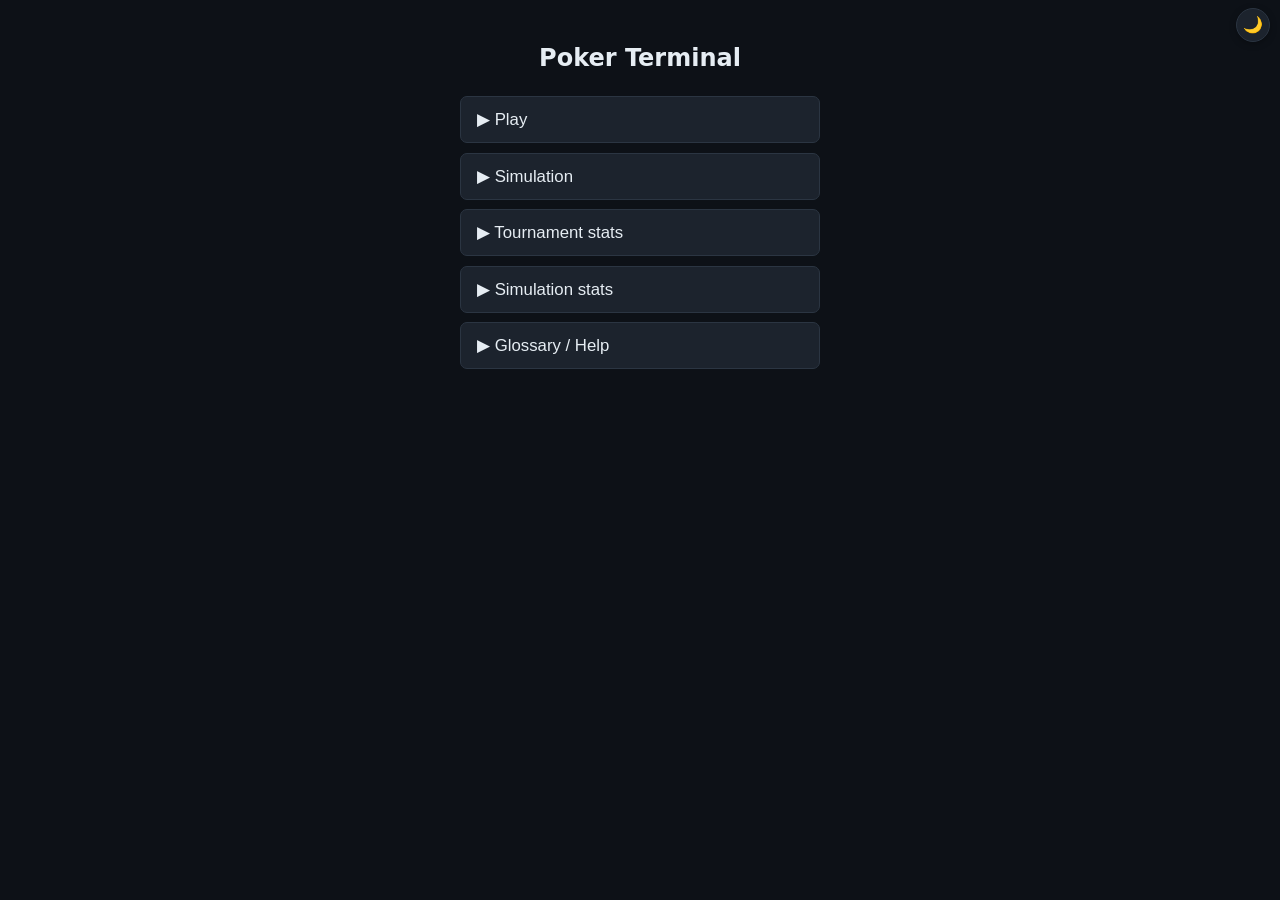
==== web/index.html @ 084192ea "web: seat-style show/hide toggle + tabbed glossary sections - Add a "Styles" header toggle (persiste" ====
<!DOCTYPE html>
<html lang="en">
<head>
  <meta charset="utf-8" />
  <meta name="viewport" content="width=device-width, initial-scale=1" />
  <title>Poker Terminal</title>
  <link rel="icon" href="data:image/svg+xml,%3Csvg xmlns='http://www.w3.org/2000/svg' viewBox='0 0 16 16'%3E%3Ctext x='1' y='14' font-size='14'%3E%E2%99%A0%3C/text%3E%3C/svg%3E" />
  <link rel="stylesheet" href="style.css?v=7" />
</head>
<body>
  <button id="theme-toggle" type="button" aria-label="Toggle light or dark theme" title="Toggle theme">🌙</button>
  <!-- ── Landing menu ─────────────────────────────────────────────────────── -->
  <section id="menu" class="screen">
    <h1>Poker Terminal</h1>
    <div id="menu-list">
      <button type="button" data-menu="play">▶ Play</button>
      <button type="button" data-menu="sim">▶ Simulation</button>
      <button type="button" data-menu="tstats">▶ Tournament stats</button>
      <button type="button" data-menu="sstats">▶ Simulation stats</button>
      <button type="button" data-menu="help">▶ Glossary / Help</button>
    </div>
  </section>

  <!-- ── Settings ─────────────────────────────────────────────────────────── -->
  <section id="settings" class="screen hidden">
    <button type="button" class="back-btn" id="settings-back">← Menu</button>
    <h1>Poker Terminal</h1>
    <form id="settings-form">
      <label>Your name
        <input name="player_name" type="text" value="Player" />
      </label>
      <label>Bots (1–12)
        <input name="num_bots" type="number" min="1" max="12" value="3" />
      </label>
      <fieldset>
        <legend>Mode</legend>
        <label class="inline"><input type="radio" name="game_mode" value="tournament" checked /> Tournament</label>
        <label class="inline"><input type="radio" name="game_mode" value="cash" /> Cash (fixed blinds)</label>
      </fieldset>
      <fieldset>
        <legend>Difficulty</legend>
        <label class="inline"><input type="radio" name="difficulty" value="easy" /> Easy</label>
        <label class="inline"><input type="radio" name="difficulty" value="normal" checked /> Normal</label>
        <label class="inline"><input type="radio" name="difficulty" value="hard" /> Hard</label>
      </fieldset>
      <label>Starting chips
        <input name="starting_chips" type="number" min="1" value="1000" />
      </label>
      <label>Big blind
        <input name="big_blind" type="number" min="2" value="20" />
      </label>
      <label>Hands per blind level
        <input name="hands_per_level" type="number" min="1" value="5" />
      </label>
      <label class="inline"><input type="checkbox" name="enable_ante" /> Enable ante</label>
      <label class="inline"><input type="checkbox" name="short_deck" /> Short deck</label>
      <label class="inline"><input type="checkbox" name="shuffle_bots" /> Randomise bot seating</label>
      <button type="submit">Start table</button>
    </form>
  </section>

  <!-- ── Table ────────────────────────────────────────────────────────────── -->
  <section id="table" class="screen hidden">
    <div id="table-main">
      <header id="table-header">
        <div id="table-info"></div>
        <button id="help-btn" type="button" class="chip-btn">Help</button>
        <button id="stats-btn" type="button" class="chip-btn">Stats</button>
        <button id="quit-btn" type="button" class="chip-btn">Quit</button>
        <label id="styles-toggle" class="inline"><input type="checkbox" checked /> Styles</label>
        <label id="simple-toggle" class="inline"><input type="checkbox" /> Simple view</label>
      </header>
      <div id="felt">
        <div id="seats"></div>
        <div id="center">
          <div id="community"></div>
          <div id="pot"></div>
        </div>
      </div>
      <div id="caption"></div>
      <div id="hole"></div>
      <div id="hand-name"></div>
      <div id="action-bar"></div>
      <div id="ws-status"></div>
      <details id="raw"><summary>raw view</summary><pre id="raw-json"></pre></details>
    </div>
    <aside id="history-panel">
      <button id="history-toggle" type="button">History ▾</button>
      <div id="history"></div>
    </aside>
  </section>

  <!-- ── Tournament stats viewer ──────────────────────────────────────────── -->
  <section id="stats-view" class="screen hidden">
    <header id="sv-header">
      <button type="button" class="back-btn" id="stats-view-back">← Menu</button>
      <h1>Tournament Stats</h1>
    </header>
    <div id="sv-controls">
      <label>Difficulty
        <select id="sv-difficulty">
          <option value="">All</option>
          <option value="Easy">Easy</option>
          <option value="Normal">Normal</option>
          <option value="Hard">Hard</option>
        </select>
      </label>
      <div id="sv-tabs">
        <button type="button" class="chip-btn active" data-tab="players">Players</button>
        <button type="button" class="chip-btn" data-tab="sessions">Sessions</button>
      </div>
    </div>
    <div id="sv-body"></div>
  </section>

  <!-- ── Simulation stats viewer ──────────────────────────────────────────── -->
  <section id="sim-stats-view" class="screen hidden">
    <header id="ssv-header">
      <button type="button" class="back-btn" id="sim-stats-back">← Menu</button>
      <h1>Simulation Stats</h1>
    </header>
    <div id="ssv-controls">
      <div id="ssv-tabs">
        <button type="button" class="chip-btn active" data-tab="sessions">Session history</button>
        <button type="button" class="chip-btn" data-tab="ava">All-vs-All</button>
        <button type="button" class="chip-btn" data-tab="h2h">Head-to-Head</button>
      </div>
    </div>
    <div id="ssv-body"></div>
  </section>

  <!-- ── Simulation (benchmark jobs) ──────────────────────────────────────── -->
  <section id="sim-view" class="screen hidden">
    <header id="sim-header">
      <button type="button" class="back-btn" id="sim-back">← Menu</button>
      <h1>Simulation</h1>
    </header>

    <div id="sim-setup">
      <div id="sim-type-picker">
        <button type="button" class="chip-btn active" data-sim="all_vs_all">All-vs-All</button>
        <button type="button" class="chip-btn" data-sim="h2h">Head-to-Head</button>
        <button type="button" class="chip-btn" data-sim="param_sweep">Parameter Sweep</button>
      </div>

      <form id="sim-form">
        <label id="sim-f-param" class="hidden">Parameter
          <select name="param_name">
            <option value="aggression">Aggression</option>
            <option value="play_range">Play range</option>
            <option value="bluff_freq">Bluff frequency</option>
          </select>
        </label>
        <label>Tables <span class="dim">(≤ 200)</span>
          <input name="num_tables" type="number" min="1" max="200" value="50" />
        </label>
        <label>Hands per table <span class="dim">(≤ 1000)</span>
          <input name="hands_per_table" type="number" min="10" max="1000" value="500" />
        </label>
        <label>Starting chips
          <input name="starting_chips" type="number" min="100" value="1000" />
        </label>
        <label>Big blind
          <input name="big_blind" type="number" min="2" value="20" />
        </label>
        <label>Difficulty
          <select name="difficulty">
            <option value="easy">Easy</option>
            <option value="normal" selected>Normal</option>
            <option value="hard">Hard</option>
            <option value="expert">Expert</option>
          </select>
        </label>
        <label id="sim-f-ante" class="inline"><input type="checkbox" name="ante" /> Enable ante</label>
        <label id="sim-f-short" class="inline"><input type="checkbox" name="short_deck" /> Short deck</label>
        <button type="submit">Run simulation</button>
      </form>
    </div>

    <div id="sim-run" class="hidden">
      <div id="sim-progress-line"></div>
      <div id="sim-bar"><div id="sim-bar-fill"></div></div>
      <div id="sim-run-note" class="dim">The table may lag while a simulation runs.</div>
      <button type="button" id="sim-cancel" class="chip-btn">Cancel</button>
    </div>

    <div id="sim-results"></div>
  </section>

  <!-- ── Stats modal ──────────────────────────────────────────────────────── -->
  <div id="stats-modal" class="hidden">
    <div id="stats-box">
      <div id="stats-head">
        <span id="stats-title">Session stats</span>
        <button id="stats-close" type="button">✕</button>
      </div>
      <div id="stats-body"></div>
    </div>
  </div>

  <!-- ── Glossary / Help modal ────────────────────────────────────────────── -->
  <div id="help-modal" class="hidden">
    <div id="help-box">
      <div id="help-top">
        <div id="help-head">
          <span>Poker Glossary &amp; Help</span>
          <button id="help-close" type="button" aria-label="Close">✕</button>
        </div>
        <div id="help-tabs">
          <button type="button" class="chip-btn active" data-gtab="positions">Positions</button>
          <button type="button" class="chip-btn" data-gtab="streets">Streets</button>
          <button type="button" class="chip-btn" data-gtab="actions">Actions</button>
          <button type="button" class="chip-btn" data-gtab="money">Money</button>
          <button type="button" class="chip-btn" data-gtab="styles">Bot styles</button>
          <button type="button" class="chip-btn" data-gtab="hands">Hands</button>
          <button type="button" class="chip-btn" data-gtab="setup">Setup</button>
        </div>
      </div>
      <div id="help-body">

        <div class="gloss-section active" data-gsec="positions">
          <h4>Table positions</h4>
          <p class="gloss-intro">Seats are named by where they sit relative to the dealer button. Acting later (more information) is an advantage.</p>
          <div class="gloss-row"><span class="gloss-term"><span class="badge">BTN</span></span><span class="gloss-def">Button — the dealer seat. Acts <em>last</em> after the flop: the best position.</span></div>
          <div class="gloss-row"><span class="gloss-term"><span class="badge">SB</span></span><span class="gloss-def">Small Blind — posts a forced half-bet, sits left of the button, and acts first after the flop.</span></div>
          <div class="gloss-row"><span class="gloss-term"><span class="badge">BB</span></span><span class="gloss-def">Big Blind — posts the full forced bet and acts last before the flop (gets the "option").</span></div>
          <div class="gloss-row"><span class="gloss-term"><span class="badge">UTG</span></span><span class="gloss-def">Under the Gun — first to act before the flop; the earliest, toughest spot.</span></div>
          <div class="gloss-row"><span class="gloss-term"><span class="badge">MP</span></span><span class="gloss-def">Middle Position — the seats between the early and late positions.</span></div>
          <div class="gloss-row"><span class="gloss-term"><span class="badge">HJ</span></span><span class="gloss-def">Hijack — two seats right of the button; a late position.</span></div>
          <div class="gloss-row"><span class="gloss-term"><span class="badge">CO</span></span><span class="gloss-def">Cutoff — one seat right of the button; a strong late position.</span></div>
          <div class="gloss-row"><span class="gloss-term"><span class="badge">BTN/SB</span></span><span class="gloss-def">Heads-up (2 players): the button also posts the small blind and acts first before the flop.</span></div>
          <div class="gloss-row"><span class="gloss-term"><span class="badge allin">ALL-IN</span></span><span class="gloss-def">The player has put all of their chips into the pot.</span></div>
        </div>

        <div class="gloss-section" data-gsec="streets">
          <h4>Betting rounds (streets)</h4>
          <p class="gloss-intro">A hand plays out over four rounds as shared "community" cards are revealed.</p>
          <div class="gloss-row"><span class="gloss-term">Preflop</span><span class="gloss-def">You have your 2 hidden hole cards; no community cards yet. First round of betting.</span></div>
          <div class="gloss-row"><span class="gloss-term">Flop</span><span class="gloss-def">The first 3 community cards are dealt face-up.</span></div>
          <div class="gloss-row"><span class="gloss-term">Turn</span><span class="gloss-def">A 4th community card.</span></div>
          <div class="gloss-row"><span class="gloss-term">River</span><span class="gloss-def">The 5th and final community card.</span></div>
          <div class="gloss-row"><span class="gloss-term">Showdown</span><span class="gloss-def">Remaining players reveal their cards; the best 5-card hand wins the pot.</span></div>
        </div>

        <div class="gloss-section" data-gsec="actions">
          <h4>Actions</h4>
          <div class="gloss-row"><span class="gloss-term">Fold</span><span class="gloss-def">Give up the hand and any chips already in the pot.</span></div>
          <div class="gloss-row"><span class="gloss-term">Check</span><span class="gloss-def">Pass the action without betting — only possible when you owe nothing.</span></div>
          <div class="gloss-row"><span class="gloss-term">Call</span><span class="gloss-def">Match the current bet to stay in the hand.</span></div>
          <div class="gloss-row"><span class="gloss-term">Bet</span><span class="gloss-def">Put chips in when no one has bet yet this round.</span></div>
          <div class="gloss-row"><span class="gloss-term">Raise</span><span class="gloss-def">Increase the current bet, forcing others to call more or fold.</span></div>
          <div class="gloss-row"><span class="gloss-term">All-in</span><span class="gloss-def">Bet every chip you have left.</span></div>
        </div>

        <div class="gloss-section" data-gsec="money">
          <h4>Money &amp; the pot</h4>
          <div class="gloss-row"><span class="gloss-term">Blinds (SB / BB)</span><span class="gloss-def">Forced bets that seed the pot each hand, so there's always something to play for.</span></div>
          <div class="gloss-row"><span class="gloss-term">Ante</span><span class="gloss-def">An extra small forced bet from everyone, when enabled.</span></div>
          <div class="gloss-row"><span class="gloss-term">Pot</span><span class="gloss-def">All the chips wagered so far — what you're playing to win.</span></div>
          <div class="gloss-row"><span class="gloss-term">Main / Side pot</span><span class="gloss-def">When a player is all-in for less, later bets go into a side pot they can't win.</span></div>
          <div class="gloss-row"><span class="gloss-term">Pot odds</span><span class="gloss-def">The price to call, shown as ratio and % (e.g. 2.5:1 = 29%). Calling is profitable when your chance to win beats that %.</span></div>
          <div class="gloss-row"><span class="gloss-term">Min raise</span><span class="gloss-def">The smallest legal raise you're allowed to make.</span></div>
          <div class="gloss-row"><span class="gloss-term">Stack</span><span class="gloss-def">The chips you have left in front of you.</span></div>
        </div>

        <div class="gloss-section" data-gsec="styles">
          <h4>Bot playing styles</h4>
          <p class="gloss-intro">Each bot's label describes how it plays. <em>Tight/loose</em> = how many hands it plays; <em>passive/aggressive</em> = how often it bets &amp; raises vs. just calls.</p>
          <div class="gloss-row"><span class="gloss-term">tight_passive</span><span class="gloss-def">Plays few hands and rarely raises — a cautious "rock".</span></div>
          <div class="gloss-row"><span class="gloss-term">tight_aggressive</span><span class="gloss-def">Few hands, but bets and raises hard with them (TAG) — a strong, tough style.</span></div>
          <div class="gloss-row"><span class="gloss-term">loose_passive</span><span class="gloss-def">Plays lots of hands and mostly calls — a "calling station".</span></div>
          <div class="gloss-row"><span class="gloss-term">loose_aggressive</span><span class="gloss-def">Plays lots of hands and applies constant pressure (LAG).</span></div>
          <div class="gloss-row"><span class="gloss-term">maniac</span><span class="gloss-def">Extremely loose and aggressive; bluffs and raises relentlessly.</span></div>
          <div class="gloss-row"><span class="gloss-term">nit</span><span class="gloss-def">Ultra-tight; only plays premium hands.</span></div>
          <div class="gloss-row"><span class="gloss-term">balanced</span><span class="gloss-def">Mixes up its play — hard to read.</span></div>
          <div class="gloss-row"><span class="gloss-term">trapper</span><span class="gloss-def">Plays strong hands slowly to lure you into betting (slow-play).</span></div>
        </div>

        <div class="gloss-section" data-gsec="hands">
          <h4>Hand rankings <span class="dim">(strongest first)</span></h4>
          <div class="gloss-row"><span class="gloss-term">Straight Flush</span><span class="gloss-def">Five cards in sequence, all the same suit.</span></div>
          <div class="gloss-row"><span class="gloss-term">Four of a Kind</span><span class="gloss-def">Four cards of the same rank.</span></div>
          <div class="gloss-row"><span class="gloss-term">Full House</span><span class="gloss-def">Three of a kind plus a pair.</span></div>
          <div class="gloss-row"><span class="gloss-term">Flush</span><span class="gloss-def">Five cards of the same suit (not in sequence).</span></div>
          <div class="gloss-row"><span class="gloss-term">Straight</span><span class="gloss-def">Five cards in sequence (mixed suits).</span></div>
          <div class="gloss-row"><span class="gloss-term">Three of a Kind</span><span class="gloss-def">Three cards of the same rank.</span></div>
          <div class="gloss-row"><span class="gloss-term">Two Pair</span><span class="gloss-def">Two different pairs.</span></div>
          <div class="gloss-row"><span class="gloss-term">One Pair</span><span class="gloss-def">Two cards of the same rank.</span></div>
          <div class="gloss-row"><span class="gloss-term">High Card</span><span class="gloss-def">None of the above — the highest card plays.</span></div>
          <p class="gloss-intro">Short Deck (6+): a Flush beats a Full House, and A-6-7-8-9 counts as a straight.</p>
        </div>

        <div class="gloss-section" data-gsec="setup">
          <h4>Game setup</h4>
          <div class="gloss-row"><span class="gloss-term">Tournament</span><span class="gloss-def">Blinds rise over time; bust and you're out (you'll be offered a rebuy here).</span></div>
          <div class="gloss-row"><span class="gloss-term">Cash</span><span class="gloss-def">Blinds stay fixed; chips act like money and you can top up any time.</span></div>
          <div class="gloss-row"><span class="gloss-term">Blind level</span><span class="gloss-def">How many hands play before the blinds increase (tournament only).</span></div>
          <div class="gloss-row"><span class="gloss-term">Short deck</span><span class="gloss-def">Plays with a 36-card deck (2–5 removed): more big hands and adjusted rankings.</span></div>
        </div>

      </div>
    </div>
  </div>

  <script src="app.js?v=7"></script>
</body>
</html>
---- web/style.css ----
/* ── Theme tokens ─────────────────────────────────────────────────────────────
   Modern dark-slate base with a single amber accent. Light theme overrides the
   same variables; every rule below reads from these so both themes stay in sync. */
:root {
  --bg: #0d1117;
  --surface: #161b22;
  --surface-2: #1c232d;
  --surface-3: #263040;
  --sunken: #0b0f14;
  --border: #2b3542;
  --border-soft: #212a35;
  --text: #e6edf3;
  --text-dim: #97a3b1;
  --accent: #e3b341;
  --accent-strong: #f2c14e;
  --accent-contrast: #1e1600;
  --pos: #4ac26b;
  --neg: #e5807f;
  --warn: #e3b341;
  --danger: #c34d4d;
  --card-bg: #f5f7fa;
  --card-fg: #141821;
  --card-red: #d23b3b;
  --card-back: #2f4b86;
  --card-border: transparent;
  --felt-1: #1e2732;
  --felt-2: #12181f;
  --rail: #313c4a;
  --seat-bg: rgba(11, 15, 20, 0.66);
  --shadow: rgba(0, 0, 0, 0.45);
  --glow: rgba(227, 179, 65, 0.45);
  --scrollbar-thumb: #3a4553;
  --scrollbar-thumb-hover: #4a5666;
}

:root[data-theme="light"] {
  --bg: #eef1f5;
  --surface: #ffffff;
  --surface-2: #f3f5f8;
  --surface-3: #e6ebf1;
  --sunken: #e9edf2;
  --border: #d3dae2;
  --border-soft: #e2e7ee;
  --text: #1b2027;
  --text-dim: #5b6672;
  --accent: #b4791a;
  --accent-strong: #9c6912;
  --accent-contrast: #ffffff;
  --pos: #1a7f37;
  --neg: #cf222e;
  --warn: #8a6100;
  --danger: #c0392b;
  --card-bg: #ffffff;
  --card-fg: #141821;
  --card-red: #c62828;
  --card-back: #3f5aa6;
  --card-border: #d3dae2;
  --felt-1: #dbe3ee;
  --felt-2: #c7d2e0;
  --rail: #b7c1cf;
  --seat-bg: rgba(255, 255, 255, 0.82);
  --shadow: rgba(20, 30, 45, 0.14);
  --glow: rgba(180, 121, 26, 0.4);
  --scrollbar-thumb: #c2ccd6;
  --scrollbar-thumb-hover: #a9b4c0;
}

* { box-sizing: border-box; }

body {
  margin: 0;
  font-family: "Segoe UI", system-ui, sans-serif;
  background: var(--bg);
  color: var(--text);
  transition: background 0.2s ease, color 0.2s ease;
}

/* Themed scrollbars — track stays transparent, thumb follows the active theme
   (Firefox via scrollbar-color, Chromium/Safari via ::-webkit-scrollbar). */
* { scrollbar-width: thin; scrollbar-color: var(--scrollbar-thumb) transparent; }
::-webkit-scrollbar { width: 10px; height: 10px; }
::-webkit-scrollbar-track { background: transparent; }
::-webkit-scrollbar-thumb {
  background: var(--scrollbar-thumb);
  border: 2px solid transparent;
  background-clip: padding-box;
  border-radius: 8px;
}
::-webkit-scrollbar-thumb:hover { background: var(--scrollbar-thumb-hover); background-clip: padding-box; }
::-webkit-scrollbar-corner { background: transparent; }

.screen { padding: 1.5rem; max-width: 1000px; margin: 0 auto; }
.hidden { display: none; }

/* ── Theme toggle (global, fixed) ─────────────────────────────────────────── */
#theme-toggle {
  position: fixed; top: 8px; right: 10px; z-index: 50;
  width: 34px; height: 34px; padding: 0; border-radius: 50%;
  display: flex; align-items: center; justify-content: center;
  background: var(--surface-2); color: var(--text);
  border: 1px solid var(--border); font-size: 1rem; line-height: 1;
  box-shadow: 0 2px 8px -2px var(--shadow);
}
#theme-toggle:hover { background: var(--surface-3); }

/* ── Settings form ────────────────────────────────────────────────────────── */
#settings h1 { text-align: center; }
#settings-form { display: grid; gap: 0.75rem; max-width: 420px; margin: 0 auto; }
#settings-form label { display: block; }
#settings-form label.inline { display: flex; align-items: center; gap: 0.4rem; }
#settings-form input[type="text"],
#settings-form input[type="number"] {
  width: 100%; padding: 0.45rem; margin-top: 0.2rem;
  background: var(--surface-2); color: inherit; border: 1px solid var(--border); border-radius: 6px;
}
#settings-form input:focus-visible,
#sim-form input:focus-visible, #sim-form select:focus-visible,
#action-bar input:focus-visible, #sv-difficulty:focus-visible {
  outline: 2px solid var(--accent); outline-offset: 1px; border-color: var(--accent);
}
#settings-form fieldset { border: 1px solid var(--border); border-radius: 6px; }
#settings-form fieldset label.inline { display: inline-flex; margin-right: 1rem; }
button {
  padding: 0.5rem 1rem; cursor: pointer;
  background: var(--accent); color: var(--accent-contrast); border: none;
  border-radius: 7px; font-size: 1rem; font-weight: 600;
  transition: background 0.15s ease, transform 0.05s ease;
}
button:hover { background: var(--accent-strong); }
button:active { transform: translateY(1px); }
button:disabled { background: var(--surface-3); color: var(--text-dim); cursor: default; }

/* ── Table layout ─────────────────────────────────────────────────────────────
   Symmetric 3-column grid: an empty left spacer balances the History sidebar so
   the play column stays centred in the viewport. Collapses to a single stack
   below 860px. */
#table:not(.hidden) {
  display: grid;
  grid-template-columns: 260px minmax(0, 900px) 260px;
  justify-content: center;
  gap: 1rem;
  align-items: start;
  max-width: 1500px;
}
#table-main { grid-column: 2; min-width: 0; }
#history-panel { grid-column: 3; justify-self: start; }
#table-header { display: flex; flex-wrap: wrap; gap: 0.6rem 1rem; align-items: center; margin-bottom: 0.6rem; }
#table-info { display: flex; flex: 1; gap: 0.5rem 1rem; flex-wrap: wrap; min-width: 0; color: var(--text-dim); }
#table-info span:first-child { font-weight: 600; color: var(--text); }
#simple-toggle, #styles-toggle { flex-shrink: 0; font-size: 0.85rem; cursor: pointer; }
#simple-toggle input, #styles-toggle input { cursor: pointer; }

/* ── History panel ──────────────────────────────────────────────────────────── */
#history-panel {
  width: 260px; flex-shrink: 0; display: flex; flex-direction: column;
  max-height: 600px; background: var(--surface); border: 1px solid var(--border); border-radius: 8px;
}
#history-toggle {
  background: var(--surface-2); color: var(--text); border: none; border-bottom: 1px solid var(--border);
  border-radius: 8px 8px 0 0; text-align: left; font-size: 0.85rem; padding: 0.45rem 0.6rem; font-weight: 500;
}
#history-toggle:hover { background: var(--surface-3); }
#history { flex: 1; overflow-y: auto; padding: 0.4rem 0.6rem; font-size: 0.8rem; line-height: 1.55; }
#history .h-line { color: var(--text-dim); }
#history .h-hand { margin-top: 0.4rem; padding-top: 0.4rem; border-top: 1px solid var(--border); font-weight: 600; color: var(--accent); }
#history-panel.collapsed { max-height: none; }
#history-panel.collapsed #history { display: none; }
#history-panel.collapsed #history-toggle { border-bottom: none; border-radius: 8px; }

/* ── Caption strip ──────────────────────────────────────────────────────────── */
#caption { text-align: center; min-height: 1.6rem; margin: 0.6rem 0; font-weight: 600; color: var(--accent-strong); }

.seat.acting { border-color: var(--accent); box-shadow: 0 0 0 2px var(--accent), 0 0 14px var(--glow); }

#felt {
  position: relative;
  height: 540px;
  max-width: 900px;
  margin: 0 auto;
  background: radial-gradient(120% 105% at 50% 0%, var(--felt-1) 0%, var(--felt-2) 72%);
  border-radius: 270px / 170px;
  box-shadow:
    inset 0 0 0 7px var(--rail),
    inset 0 2px 26px rgba(0, 0, 0, 0.35),
    0 14px 34px -14px var(--shadow);
}

#seats { position: absolute; inset: 0; }

.seat {
  position: absolute;
  transform: translate(-50%, -50%);
  width: var(--seat-w, 120px);
  padding: 0.45rem 0.5rem;
  text-align: center;
  background: var(--seat-bg);
  border: 1px solid var(--border);
  border-radius: 10px;
  font-size: 0.82rem;
  backdrop-filter: blur(3px);
  box-shadow: 0 2px 8px -2px var(--shadow);
}
/* Crowded tables (many seats): shrink the boxes and drop the archetype line so
   the seats don't collide around the rim. */
#seats.crowded .seat { padding: 0.3rem 0.35rem; font-size: 0.74rem; }
#seats.crowded .seat .style { display: none; }
.seat.you { border-color: var(--accent); box-shadow: 0 0 0 1px var(--accent), 0 2px 10px -2px var(--shadow); }
.seat.folded { opacity: 0.4; }
.seat.busted { opacity: 0.3; filter: grayscale(1); }
.seat .name { font-weight: 600; }
.seat .style { font-size: 0.7rem; opacity: 0.55; }
body.hide-styles .seat .style { display: none; }
.seat .chips { color: var(--text); font-variant-numeric: tabular-nums; }
.badge {
  display: inline-block; padding: 0 0.35rem; border-radius: 4px;
  font-size: 0.7rem; font-weight: 700; background: var(--surface-3); color: var(--text);
}
.badge.allin { background: var(--danger); color: #fff; }
.bet { margin-top: 0.2rem; color: var(--accent); min-height: 1em; font-variant-numeric: tabular-nums; }

#center {
  position: absolute; top: 50%; left: 50%;
  transform: translate(-50%, -50%); text-align: center;
}
#community { display: flex; gap: 0.35rem; justify-content: center; }
#pot { margin-top: 0.6rem; font-weight: 700; color: var(--accent); font-variant-numeric: tabular-nums; }

/* ── Cards ────────────────────────────────────────────────────────────────── */
.card {
  display: inline-flex; align-items: center; justify-content: center;
  min-width: 2.2rem; height: 3rem; padding: 0 0.3rem;
  background: var(--card-bg); color: var(--card-fg); border: 1px solid var(--card-border);
  border-radius: 7px; font-weight: 700; font-size: 1.1rem;
  box-shadow: 0 1px 3px var(--shadow);
}
.card.red { color: var(--card-red); }
.card.back {
  background: repeating-linear-gradient(45deg,
    var(--card-back), var(--card-back) 6px,
    rgba(255, 255, 255, 0.09) 6px, rgba(255, 255, 255, 0.09) 12px);
  color: transparent; border-color: var(--card-back);
}
.card.empty { background: transparent; border: 1px dashed var(--border); box-shadow: none; }

#hole { display: flex; gap: 0.5rem; justify-content: center; margin: 1rem 0 0.25rem; }
#hole .card { min-width: 3rem; height: 4rem; font-size: 1.5rem; }
#hand-name { text-align: center; min-height: 1.2rem; margin-bottom: 0.5rem; font-size: 0.9rem; color: var(--text-dim); }

/* ── Action bar ───────────────────────────────────────────────────────────── */
#action-bar {
  display: flex; flex-wrap: wrap; gap: 0.5rem; align-items: center; justify-content: center;
  min-height: 2.5rem; padding: 0.5rem; border: 1px solid transparent; border-radius: 10px;
}
#action-bar .raise-panel { display: flex; flex-wrap: wrap; gap: 0.5rem; align-items: center; width: 100%; justify-content: center; margin-top: 0.5rem; }
#action-bar input[type="range"] { width: 220px; accent-color: var(--accent); }
#action-bar input[type="number"] { width: 90px; padding: 0.3rem; background: var(--surface-2); color: inherit; border: 1px solid var(--border); border-radius: 6px; }
#action-bar .hint { width: 100%; text-align: center; font-size: 0.85rem; color: var(--text-dim); }
.chip-btn { background: var(--surface-2); color: var(--text); border: 1px solid var(--border); font-weight: 500; }
.chip-btn:hover { background: var(--surface-3); }
.game-over { width: 100%; text-align: center; font-weight: 700; font-size: 1.1rem; color: var(--accent); }

#action-bar.your-turn { border-color: var(--glow); animation: turn-pulse 1.6s ease-in-out infinite; }
@keyframes turn-pulse {
  0%, 100% { box-shadow: 0 0 0 0 rgba(227, 179, 65, 0); }
  50%      { box-shadow: 0 0 0 3px var(--glow); }
}

#ws-status { text-align: center; min-height: 1.2rem; color: var(--accent); font-size: 0.85rem; }
#raw { margin-top: 1rem; color: var(--text-dim); }
#raw pre { overflow-x: auto; background: var(--sunken); padding: 0.5rem; border-radius: 6px; }

/* ── Stats modal ──────────────────────────────────────────────────────────── */
#stats-modal {
  position: fixed; inset: 0; z-index: 100;
  background: rgba(0, 0, 0, 0.6);
  display: flex; align-items: center; justify-content: center;
}
#stats-modal.hidden { display: none; }
#stats-box {
  background: var(--surface); border: 1px solid var(--border); border-radius: 10px;
  max-width: 760px; width: calc(100% - 2rem); max-height: 80vh; overflow: auto;
  box-shadow: 0 20px 50px -20px rgba(0, 0, 0, 0.6);
}
#stats-head {
  display: flex; justify-content: space-between; align-items: center;
  padding: 0.6rem 0.9rem; border-bottom: 1px solid var(--border); font-weight: 600;
}
#stats-close { background: none; color: var(--text); padding: 0 0.4rem; font-size: 1rem; }
#stats-close:hover { background: var(--surface-3); }
#stats-body { padding: 0.6rem 0.9rem; overflow-x: auto; }
#stats-body table { width: 100%; border-collapse: collapse; font-size: 0.85rem; }
#stats-body th, #stats-body td { text-align: right; padding: 0.3rem 0.4rem; white-space: nowrap; }
#stats-body th:first-child, #stats-body td:first-child { text-align: left; }
#stats-body thead th { border-bottom: 1px solid var(--border); color: var(--text-dim); }
#stats-body .pos { color: var(--pos); }
#stats-body .neg { color: var(--neg); }
#stats-body .dim { color: var(--text-dim); }
#stats-body .stat-style { font-size: 0.7rem; color: var(--text-dim); }
#stats-body .insights { margin-top: 0.9rem; border-top: 1px solid var(--border); padding-top: 0.7rem; }
#stats-body .insights h4 { margin: 0 0 0.4rem; font-size: 0.9rem; }
#stats-body .ins-sub { margin: 0.6rem 0 0.2rem; color: var(--text-dim); font-size: 0.8rem; }
#stats-body .ins-line { font-size: 0.85rem; padding: 0.1rem 0; }
#stats-btn, #quit-btn, #help-btn { flex-shrink: 0; font-size: 0.85rem; padding: 0.3rem 0.7rem; }

/* ── Glossary / Help modal ────────────────────────────────────────────────── */
#help-modal {
  position: fixed; inset: 0; z-index: 100;
  background: rgba(0, 0, 0, 0.6);
  display: flex; align-items: center; justify-content: center;
}
#help-modal.hidden { display: none; }
#help-box {
  background: var(--surface); border: 1px solid var(--border); border-radius: 10px;
  max-width: 720px; width: calc(100% - 2rem); max-height: 85vh; overflow: auto;
  box-shadow: 0 20px 50px -20px rgba(0, 0, 0, 0.6);
}
#help-top {
  position: sticky; top: 0; z-index: 1; background: var(--surface);
  border-bottom: 1px solid var(--border);
}
#help-head {
  display: flex; justify-content: space-between; align-items: center;
  padding: 0.7rem 0.9rem; font-weight: 600; font-size: 1.05rem;
}
#help-close { background: none; color: var(--text); padding: 0 0.4rem; font-size: 1rem; }
#help-close:hover { background: var(--surface-3); }
#help-tabs { display: flex; flex-wrap: wrap; gap: 0.4rem; padding: 0 0.9rem 0.7rem; }
#help-tabs button { font-size: 0.8rem; padding: 0.3rem 0.6rem; }
#help-tabs button.active { background: var(--accent); color: var(--accent-contrast); border-color: transparent; }
#help-body { padding: 0.2rem 0.9rem 1rem; }
.gloss-section { display: none; margin-top: 0.8rem; }
.gloss-section.active { display: block; }
.gloss-section h4 {
  margin: 0 0 0.5rem; padding-bottom: 0.3rem; font-size: 0.95rem; color: var(--accent);
  border-bottom: 1px solid var(--border-soft);
}
.gloss-section h4 .dim { color: var(--text-dim); font-weight: normal; font-size: 0.8rem; }
.gloss-intro { margin: 0 0 0.5rem; font-size: 0.82rem; color: var(--text-dim); line-height: 1.5; }
.gloss-row {
  display: grid; grid-template-columns: 132px 1fr; gap: 0.7rem;
  padding: 0.24rem 0; font-size: 0.88rem; line-height: 1.45; align-items: baseline;
}
.gloss-term { font-weight: 600; }
.gloss-def { color: var(--text); }
.gloss-def em, .gloss-intro em { color: var(--text); font-style: normal; font-weight: 600; }
@media (max-width: 560px) {
  .gloss-row { grid-template-columns: 1fr; gap: 0.05rem; padding: 0.35rem 0; }
}

/* ── Landing menu ─────────────────────────────────────────────────────────── */
#menu h1 { text-align: center; }
#menu-list { display: grid; gap: 0.6rem; max-width: 360px; margin: 1.5rem auto 0; }
#menu-list button {
  text-align: left; font-size: 1.05rem; padding: 0.75rem 1rem; font-weight: 500;
  background: var(--surface-2); color: var(--text); border: 1px solid var(--border);
}
#menu-list button:hover:not(:disabled) { background: var(--surface-3); border-color: var(--accent); }
#menu-list button:disabled { opacity: 0.5; }
#menu-list .soon { font-size: 0.75rem; color: var(--text-dim); }
.back-btn { background: var(--surface-2); color: var(--text); border: 1px solid var(--border); font-size: 0.85rem; padding: 0.3rem 0.7rem; margin-bottom: 0.75rem; }
.back-btn:hover { background: var(--surface-3); }

/* ── Tournament stats viewer ──────────────────────────────────────────────── */
#sv-header { display: flex; align-items: center; gap: 1rem; }
#sv-header h1 { margin: 0; }
#sv-controls { display: flex; align-items: center; gap: 1rem; margin: 1rem 0; flex-wrap: wrap; }
#sv-difficulty { padding: 0.35rem; background: var(--surface-2); color: inherit; border: 1px solid var(--border); border-radius: 6px; }
#sv-tabs { display: flex; gap: 0.5rem; }
#sv-tabs button.active { background: var(--accent); color: var(--accent-contrast); border-color: transparent; }
#sv-body { overflow-x: auto; }
#sv-body table { width: 100%; border-collapse: collapse; font-size: 0.85rem; margin-bottom: 1rem; }
#sv-body th, #sv-body td { text-align: right; padding: 0.3rem 0.4rem; white-space: nowrap; }
#sv-body th:first-child, #sv-body td:first-child,
#sv-body th:nth-child(2), #sv-body td:nth-child(2) { text-align: left; }
#sv-body thead th { border-bottom: 1px solid var(--border); color: var(--text-dim); }
#sv-body .pos { color: var(--pos); }
#sv-body .neg { color: var(--neg); }
#sv-body .dim { color: var(--text-dim); }
#sv-body .stat-style { font-size: 0.7rem; color: var(--text-dim); }
#sv-body tr.sv-player { cursor: pointer; }
#sv-body tr.sv-player:hover { background: var(--surface-2); }
#sv-body .sv-group { font-size: 1rem; margin: 0.8rem 0 0.4rem; }
#sv-body .sv-empty { color: var(--text-dim); }
#sv-body .insights { margin-top: 0.6rem; }
#sv-body .ins-sub { margin: 0.8rem 0 0.3rem; color: var(--text-dim); }
#sv-body .ins-line { padding: 0.15rem 0; }

/* ── Simulation stats viewer ──────────────────────────────────────────────── */
#ssv-header { display: flex; align-items: center; gap: 1rem; }
#ssv-header h1 { margin: 0; }
#ssv-controls { margin: 1rem 0; }
#ssv-tabs { display: flex; gap: 0.5rem; flex-wrap: wrap; }
#ssv-tabs button.active { background: var(--accent); color: var(--accent-contrast); border-color: transparent; }
#ssv-body { overflow-x: auto; }
#ssv-body table { width: 100%; border-collapse: collapse; font-size: 0.85rem; margin-bottom: 1rem; }
#ssv-body th, #ssv-body td { text-align: right; padding: 0.3rem 0.4rem; white-space: nowrap; }
#ssv-body th:first-child, #ssv-body td:first-child { text-align: left; }
#ssv-body thead th { border-bottom: 1px solid var(--border); color: var(--text-dim); }
#ssv-body .pos { color: var(--pos); }
#ssv-body .neg { color: var(--neg); }
#ssv-body .dim { color: var(--text-dim); }
#ssv-body .sv-group { font-size: 1rem; margin: 0.8rem 0 0.4rem; }
#ssv-body .sv-empty { color: var(--text-dim); }
#ssv-body .ssv-note { margin: 0 0 0.3rem; color: var(--text-dim); font-size: 0.8rem; }
#ssv-body .ssv-matrix th { text-align: right; }
#ssv-body .ssv-matrix th:first-child { text-align: left; }

/* ── Simulation runner ────────────────────────────────────────────────────── */
#sim-header { display: flex; align-items: center; gap: 1rem; }
#sim-header h1 { margin: 0; }
#sim-type-picker { display: flex; gap: 0.5rem; flex-wrap: wrap; margin: 1rem 0; }
#sim-type-picker button.active { background: var(--accent); color: var(--accent-contrast); border-color: transparent; }
#sim-form { display: grid; gap: 0.75rem; max-width: 420px; }
#sim-form label { display: block; }
#sim-form label.inline { display: flex; align-items: center; gap: 0.4rem; }
#sim-form input[type="number"], #sim-form select {
  width: 100%; padding: 0.45rem; margin-top: 0.2rem;
  background: var(--surface-2); color: inherit; border: 1px solid var(--border); border-radius: 6px;
}
#sim-form .dim { color: var(--text-dim); font-weight: normal; }
#sim-run { margin: 1rem 0; max-width: 520px; }
#sim-progress-line { font-variant-numeric: tabular-nums; margin-bottom: 0.4rem; }
#sim-bar { height: 14px; background: var(--sunken); border: 1px solid var(--border); border-radius: 7px; overflow: hidden; }
#sim-bar-fill { height: 100%; width: 0%; background: var(--accent); transition: width 0.3s ease; }
#sim-run-note { margin: 0.4rem 0; font-size: 0.85rem; }
#sim-cancel { margin-top: 0.2rem; }

#sim-results { overflow-x: auto; margin-top: 1rem; }
#sim-results table { width: 100%; border-collapse: collapse; font-size: 0.85rem; margin-bottom: 1rem; }
#sim-results th, #sim-results td { text-align: right; padding: 0.3rem 0.4rem; white-space: nowrap; }
#sim-results th:first-child, #sim-results td:first-child { text-align: left; }
#sim-results thead th { border-bottom: 1px solid var(--border); color: var(--text-dim); }
#sim-results .pos { color: var(--pos); }
#sim-results .neg { color: var(--neg); }
#sim-results .warn { color: var(--warn); }
#sim-results .dim { color: var(--text-dim); }
#sim-results .sv-group { font-size: 1rem; margin: 0.8rem 0 0.4rem; }
#sim-results .sim-sig { font-size: 0.9rem; margin: 0.3rem 0; }
#sim-results .ins-line { padding: 0.15rem 0; font-size: 0.85rem; }
#sim-results .sim-cancelled { color: var(--warn); font-weight: 600; margin-bottom: 0.6rem; }
#sim-results tr.sim-best { font-weight: 600; }

.sim-chart { display: grid; gap: 0.25rem; max-width: 620px; }
.sim-bar-row { display: grid; grid-template-columns: 9rem 1fr 4rem; align-items: center; gap: 0.5rem; font-size: 0.8rem; }
.sim-bar-label { overflow: hidden; text-overflow: ellipsis; }
.sim-bar-track { background: var(--sunken); border-radius: 3px; height: 14px; }
.sim-bar-val { display: block; height: 100%; border-radius: 3px; }
.sim-bar-val.pos-bg { background: var(--pos); }
.sim-bar-val.neg-bg { background: var(--danger); }
.sim-bar-num { text-align: right; font-variant-numeric: tabular-nums; }
.sim-bar-num.pos { color: var(--pos); }
.sim-bar-num.neg { color: var(--neg); }

/* ── Simple display mode ──────────────────────────────────────────────────────
   CSS-only: drop the felt ellipse and absolute positioning; inline left/top are
   inert once the seats are position:static, so no JS/DOM change is needed. */
body.simple #felt { height: auto; max-width: none; background: none; border-radius: 0; box-shadow: none; padding: 0; }
body.simple #seats { position: static; display: flex; flex-direction: column; gap: 4px; }
body.simple .seat {
  position: static; transform: none; width: 100%;
  display: flex; gap: 0.6rem; align-items: baseline; text-align: left;
  backdrop-filter: none;
}
body.simple .seat .name { flex: 1; }
body.simple #center { position: static; transform: none; margin: 0.6rem 0; }

/* ── Responsive ───────────────────────────────────────────────────────────────
   Below 860px the balancing spacer + sidebar can't fit, so stack to one column
   and centre the felt within it. */
/* Below 1200px the two balancing spacers would squeeze the felt, so stack the
   History panel below and let the felt take the full (centred) width. */
@media (max-width: 1200px) {
  #table:not(.hidden) { grid-template-columns: minmax(0, 1fr); max-width: 900px; }
  #table-main { grid-column: 1; }
  #history-panel { grid-column: 1; width: 100%; max-height: 240px; }
}

@media (max-width: 640px) {
  .screen { padding: 1rem; }
  #action-bar button { min-height: 2.75rem; }
  #action-bar input[type="range"] { width: 100%; }
  .seat { font-size: 0.8rem; }
  #theme-toggle { top: 6px; right: 6px; }
}
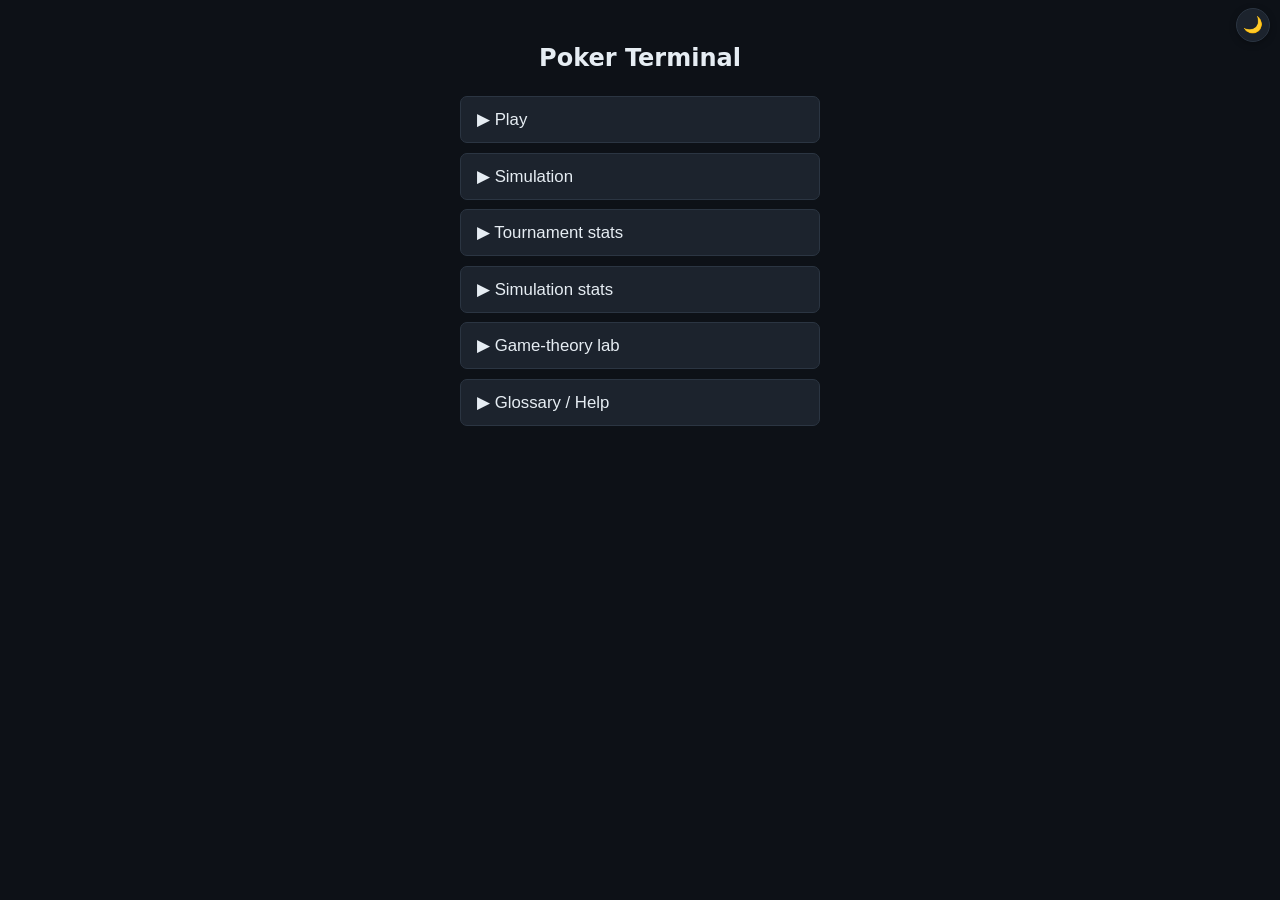
==== commit 3cdc4f9a: "store" ====
--- a/web/index.html
+++ b/web/index.html
@@ -5,7 +5,7 @@
   <meta name="viewport" content="width=device-width, initial-scale=1" />
   <title>Poker Terminal</title>
   <link rel="icon" href="data:image/svg+xml,%3Csvg xmlns='http://www.w3.org/2000/svg' viewBox='0 0 16 16'%3E%3Ctext x='1' y='14' font-size='14'%3E%E2%99%A0%3C/text%3E%3C/svg%3E" />
-  <link rel="stylesheet" href="style.css?v=7" />
+  <link rel="stylesheet" href="style.css?v=10" />
 </head>
 <body>
   <button id="theme-toggle" type="button" aria-label="Toggle light or dark theme" title="Toggle theme">🌙</button>
@@ -17,6 +17,7 @@
       <button type="button" data-menu="sim">▶ Simulation</button>
       <button type="button" data-menu="tstats">▶ Tournament stats</button>
       <button type="button" data-menu="sstats">▶ Simulation stats</button>
+      <button type="button" data-menu="showcase">▶ Game-theory lab</button>
       <button type="button" data-menu="help">▶ Glossary / Help</button>
     </div>
   </section>
@@ -69,6 +70,8 @@
         <button id="quit-btn" type="button" class="chip-btn">Quit</button>
         <label id="styles-toggle" class="inline"><input type="checkbox" checked /> Styles</label>
         <label id="simple-toggle" class="inline"><input type="checkbox" /> Simple view</label>
+        <label id="autodeal-toggle" class="inline"><input type="checkbox" /> Auto-deal</label>
+        <label id="sound-toggle" class="inline"><input type="checkbox" /> Sound</label>
       </header>
       <div id="felt">
         <div id="seats"></div>
@@ -103,6 +106,7 @@
           <option value="Easy">Easy</option>
           <option value="Normal">Normal</option>
           <option value="Hard">Hard</option>
+          <option value="Expert">Expert</option>
         </select>
       </label>
       <div id="sv-tabs">
@@ -168,7 +172,6 @@
             <option value="easy">Easy</option>
             <option value="normal" selected>Normal</option>
             <option value="hard">Hard</option>
-            <option value="expert">Expert</option>
           </select>
         </label>
         <label id="sim-f-ante" class="inline"><input type="checkbox" name="ante" /> Enable ante</label>
@@ -195,6 +198,17 @@
         <button id="stats-close" type="button">✕</button>
       </div>
       <div id="stats-body"></div>
+    </div>
+  </div>
+
+  <!-- ── Confirm dialog ───────────────────────────────────────────────────── -->
+  <div id="confirm-modal" class="hidden">
+    <div id="confirm-box">
+      <div id="confirm-msg"></div>
+      <div id="confirm-actions">
+        <button id="confirm-cancel" type="button" class="chip-btn">Cancel</button>
+        <button id="confirm-ok" type="button">OK</button>
+      </div>
     </div>
   </div>
 
@@ -302,6 +316,6 @@
     </div>
   </div>
 
-  <script src="app.js?v=7"></script>
+  <script src="app.js?v=12"></script>
 </body>
 </html>
--- a/web/style.css
+++ b/web/style.css
@@ -14,6 +14,7 @@
   --accent: #e3b341;
   --accent-strong: #f2c14e;
   --accent-contrast: #1e1600;
+  --you: #4bc0d9;
   --pos: #4ac26b;
   --neg: #e5807f;
   --warn: #e3b341;
@@ -46,6 +47,7 @@
   --accent: #b4791a;
   --accent-strong: #9c6912;
   --accent-contrast: #ffffff;
+  --you: #0e7490;
   --pos: #1a7f37;
   --neg: #cf222e;
   --warn: #8a6100;
@@ -204,7 +206,15 @@
    the seats don't collide around the rim. */
 #seats.crowded .seat { padding: 0.3rem 0.35rem; font-size: 0.74rem; }
 #seats.crowded .seat .style { display: none; }
-.seat.you { border-color: var(--accent); box-shadow: 0 0 0 1px var(--accent), 0 2px 10px -2px var(--shadow); }
+/* Identity ring (cyan) marks your own seat; the amber "acting" ring below marks
+   whose turn it is. When it's your turn both apply, so re-assert acting's amber. */
+.seat.you { border-color: var(--you); box-shadow: 0 0 0 1px var(--you), 0 2px 10px -2px var(--shadow); }
+.seat.you.acting { border-color: var(--accent); box-shadow: 0 0 0 2px var(--accent), 0 0 14px var(--glow); }
+/* Green win ring: marks who took the pot. Persists through the between-hands
+   pause; cleared on the next hand's rotation (resetSeatStates). Declared last
+   so it beats the you/acting rings while it's on. */
+.seat.winner, .seat.you.winner { border-color: var(--pos); box-shadow: 0 0 0 2px var(--pos), 0 0 14px rgba(74, 194, 107, 0.45); }
+.bet.win { color: var(--pos); }
 .seat.folded { opacity: 0.4; }
 .seat.busted { opacity: 0.3; filter: grayscale(1); }
 .seat .name { font-weight: 600; }
@@ -217,6 +227,20 @@
 }
 .badge.allin { background: var(--danger); color: #fff; }
 .bet { margin-top: 0.2rem; color: var(--accent); min-height: 1em; font-variant-numeric: tabular-nums; }
+
+/* Showdown reveal: face-up hole cards + best-hand label under a seat. */
+.seat-cards:empty { display: none; }
+.seat-cards { display: flex; flex-direction: column; align-items: center; gap: 0.15rem; margin-top: 0.25rem; }
+.seat-cards .mc-row { display: flex; gap: 0.2rem; }
+.mini-card {
+  display: inline-flex; align-items: center; justify-content: center;
+  min-width: 1.4rem; height: 1.9rem; padding: 0 0.2rem;
+  background: var(--card-bg); color: var(--card-fg); border: 1px solid var(--card-border);
+  border-radius: 4px; font-weight: 700; font-size: 0.82rem;
+  box-shadow: 0 1px 2px var(--shadow);
+}
+.mini-card.red { color: var(--card-red); }
+.mc-name { font-size: 0.68rem; color: var(--text-dim); text-align: center; }
 
 #center {
   position: absolute; top: 50%; left: 50%;
@@ -301,6 +325,34 @@
 #stats-body .ins-sub { margin: 0.6rem 0 0.2rem; color: var(--text-dim); font-size: 0.8rem; }
 #stats-body .ins-line { font-size: 0.85rem; padding: 0.1rem 0; }
 #stats-btn, #quit-btn, #help-btn { flex-shrink: 0; font-size: 0.85rem; padding: 0.3rem 0.7rem; }
+
+/* ── Between-hands summary card ───────────────────────────────────────────── */
+.hand-summary {
+  width: 100%; box-sizing: border-box; text-align: center;
+  padding: 0.45rem 0.75rem; margin-bottom: 0.5rem;
+  border: 1px solid var(--border); border-radius: 8px; background: var(--surface-3);
+}
+.hand-summary.win { border-color: var(--pos); }
+.hand-summary.folded { border-style: dashed; }
+.hand-summary .hs-headline { font-weight: 600; font-size: 0.95rem; }
+.hand-summary.win .hs-headline { color: var(--pos); }
+.hand-summary.folded .hs-headline { color: var(--text-dim); font-weight: 500; }
+.hand-summary .hs-line { font-size: 0.78rem; margin-top: 0.15rem; }
+
+/* ── Confirm dialog ───────────────────────────────────────────────────────── */
+#confirm-modal {
+  position: fixed; inset: 0; z-index: 110;
+  background: rgba(0, 0, 0, 0.6);
+  display: flex; align-items: center; justify-content: center;
+}
+#confirm-modal.hidden { display: none; }
+#confirm-box {
+  background: var(--surface); border: 1px solid var(--border); border-radius: 10px;
+  max-width: 400px; width: calc(100% - 2rem); padding: 1.1rem 1.2rem;
+  box-shadow: 0 20px 50px -20px rgba(0, 0, 0, 0.6);
+}
+#confirm-msg { margin-bottom: 1rem; font-size: 0.95rem; line-height: 1.4; }
+#confirm-actions { display: flex; justify-content: flex-end; gap: 0.6rem; }
 
 /* ── Glossary / Help modal ────────────────────────────────────────────────── */
 #help-modal {
